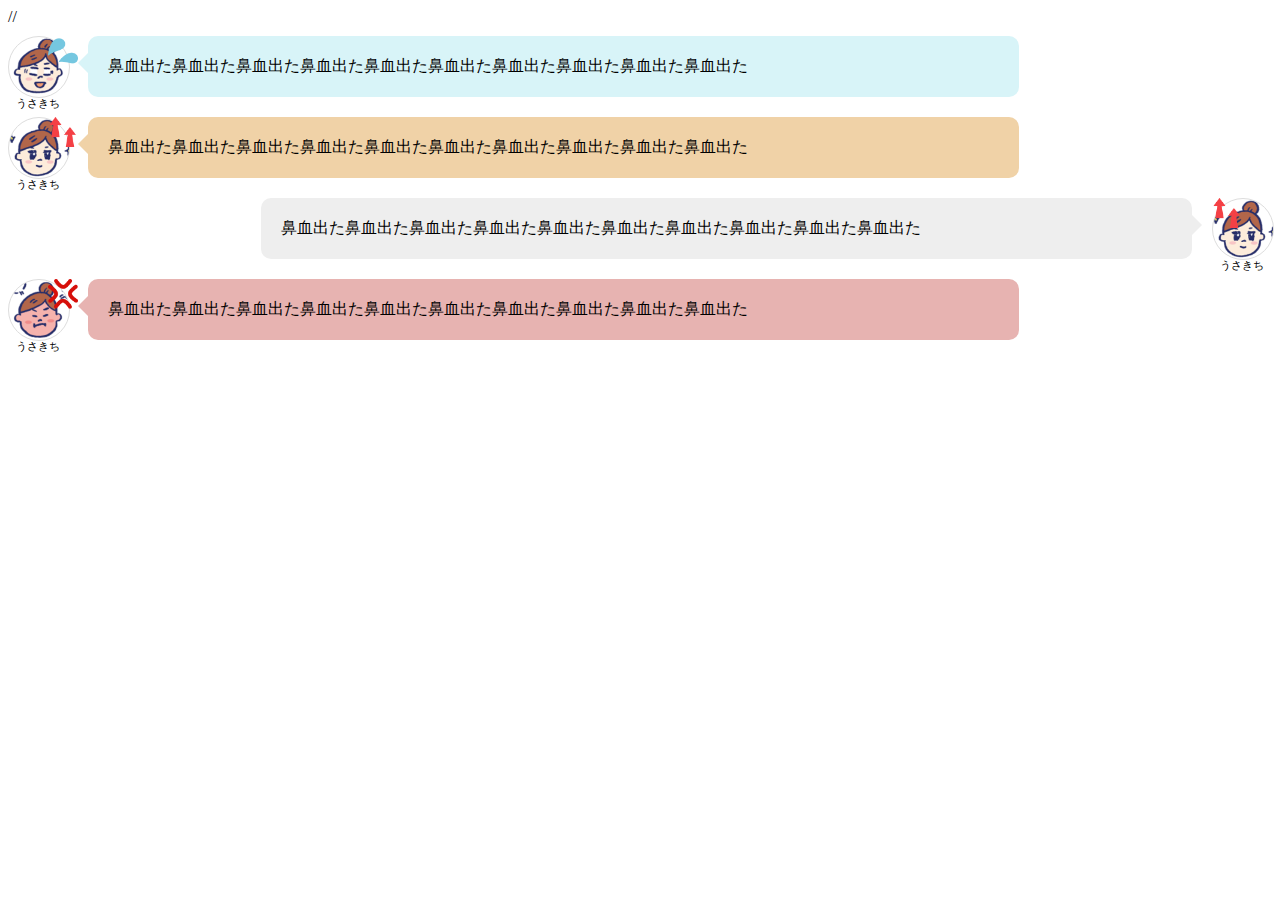
==== balloon_animetion_css/index.html @ 3f94dd19 "製作途中" ====
<html lang="ja">
<head>
  <meta charset="UTF-8"/>
  <title>twitter風チャット画面(会話方式)を記事に表示する方法 │ 3oWebCreate WEB小ネタと生活ライフハック</title>
  <link rel='stylesheet' href='style.css' type='text/css' media='all' />
  <script
  src="https://code.jquery.com/jquery-3.3.1.min.js"></script>
</head>
<body>

<section>//
  <div class="balloon__contener icon_hurry">
    <div class="balloon__left">
      <figure>
        <span class="icon_emotion"></span>
        <img src="icon/img_hurry.png" />
        <figcaption>うさきち</figcaption>
      </figure>
      <div class="balloon__text">
        鼻血出た鼻血出た鼻血出た鼻血出た鼻血出た鼻血出た鼻血出た鼻血出た鼻血出た鼻血出た
      </div>
    </div>
  </div>

  <div class="balloon__contener icon_up">
    <div class="balloon__left">
      <figure>
        <span class="icon_emotion"></span>
        <img src="icon/img_up.png" />
        <figcaption>うさきち</figcaption>
      </figure>
      <div class="balloon__text">
        鼻血出た鼻血出た鼻血出た鼻血出た鼻血出た鼻血出た鼻血出た鼻血出た鼻血出た鼻血出た
      </div>
    </div>
  </div>

  <div class="balloon__contener icon_up">
    <div class="balloon__right">
      <figure>
        <span class="icon_emotion"></span>
        <img src="icon/img_up.png" />
        <figcaption>うさきち</figcaption>
      </figure>
      <div class="balloon__text">
        鼻血出た鼻血出た鼻血出た鼻血出た鼻血出た鼻血出た鼻血出た鼻血出た鼻血出た鼻血出た
      </div>
    </div>
  </div>

  <div class="balloon__contener icon_oko">
    <div class="balloon__left">
      <figure>
        <span class="icon_emotion"></span>
        <img src="icon/img_oko.png" />
        <figcaption>うさきち</figcaption>
      </figure>
      <div class="balloon__text">
        鼻血出た鼻血出た鼻血出た鼻血出た鼻血出た鼻血出た鼻血出た鼻血出た鼻血出た鼻血出た
      </div>
    </div>
  </div>



</section>


</body>

</html>
---- balloon_animetion_css/style.css ----
@charset "UTF-8";
/*/////////////////////////////////////////////////
//チャット画面(会話方式)を記事に表示する方法
/////////////////////////////////////////////////*/
.balloon__contener {
  clear: both;
  width: 100%;
  padding: 10px 0;
}

.balloon__contener:after {
  content: ".";
  display: block;
  clear: both;
  height: 0;
  visibility: hidden;
}

.balloon__contener figure {
  width: 60px;
  position: absolute;
  padding: 0;
  margin: 0;
  top: 0;
  /* 正方形を用意 */
}

.balloon__contener figure img {
  border-radius: 50%;
  width: 60px;
  height: 60px;
  border: solid 1px #dddddd;
}

.balloon__contener figure figcaption {
  color: #000000;
  width: 60px;
  position: absolute;
  top: 60px;
  text-align: center;
  font-size: 70%;
}

.balloon__contener .balloon__left {
  width: 100%;
  position: relative;
  display: block;
  max-width: 80%;
  clear: both;
}

.balloon__contener .balloon__left figure {
  left: 0;
}

.balloon__contener .balloon__left .balloon__text {
  margin-left: 80px;
  position: relative;
  padding: 20px;
  border-radius: 10px;
  background-color: #d8f4f8;
}

.balloon__contener .balloon__left .balloon__text::after {
  content: '';
  position: absolute;
  display: block;
  width: 0;
  height: 0;
  left: -10px;
  top: 12px;
  border-right: 15px solid #d8f4f8;
  border-top: 15px solid transparent;
  border-bottom: 15px solid transparent;
}

.balloon__contener .balloon__right {
  width: 100%;
  position: relative;
  display: block;
  float: right;
  max-width: 80%;
  clear: both;
}

.balloon__contener .balloon__right .icon_emotion {
  left: 0px;
}

.balloon__contener .balloon__right figure {
  right: 0;
}

.balloon__contener .balloon__right .balloon__text {
  margin-right: 80px;
  position: relative;
  padding: 20px;
  border-radius: 10px;
  background-color: #eeeeee;
  /* 吹き出し */
}

.balloon__contener .balloon__right .balloon__text::after {
  content: '';
  position: absolute;
  display: block;
  width: 0;
  height: 0;
  right: -10px;
  top: 12px;
  border-left: 15px solid #eeeeee;
  border-top: 15px solid transparent;
  border-bottom: 15px solid transparent;
}

@media only screen and (max-width: 767px) {
  .balloon__contener .balloon__left,
  .balloon__contener .balloon__right {
    max-width: 100%;
  }
}

/*/////////////////////////////////////////////////
//チャット画面(会話方式)にアイコンを追加する方法
/////////////////////////////////////////////////*/
/* Icon Drop */
@-webkit-keyframes hvr-icon-drop {
  0% {
    opacity: 0;
  }
  50% {
    opacity: 0;
    -webkit-transform: translateY(-50%);
    transform: translateY(-50%);
  }
  51%,
  100% {
    opacity: 1;
  }
}
@keyframes hvr-icon-drop {
  0% {
    opacity: 0;
  }
  50% {
    opacity: 0;
    -webkit-transform: translateY(-50%);
    transform: translateY(-50%);
  }
  51%,
  100% {
    opacity: 1;
  }
}

@-webkit-keyframes hvr-icon-sink-away {
  0% {
    opacity: 1;
  }
  100% {
    opacity: 0;
    -webkit-transform: translateY(1em);
    transform: translateY(1em);
  }
}

@keyframes hvr-icon-sink-away {
  0% {
    opacity: 1;
  }
  100% {
    opacity: 0;
    -webkit-transform: translateY(1em);
    transform: translateY(1em);
  }
}

@-webkit-keyframes icon_hurry {
  16.65% {
    -webkit-transform: translateX(6px);
    transform: translateX(6px);
  }
  33.3% {
    -webkit-transform: translateX(-5px);
    transform: translateX(-5px);
  }
  49.95% {
    -webkit-transform: translateX(4px);
    transform: translateX(4px);
  }
  66.6% {
    -webkit-transform: translateX(-2px);
    transform: translateX(-2px);
  }
  83.25% {
    -webkit-transform: translateX(1px);
    transform: translateX(1px);
  }
  100% {
    -webkit-transform: translateX(0);
    transform: translateX(0);
  }
}

@keyframes icon_hurry {
  16.65% {
    -webkit-transform: translateX(6px);
    transform: translateX(6px);
  }
  33.3% {
    -webkit-transform: translateX(-5px);
    transform: translateX(-5px);
  }
  49.95% {
    -webkit-transform: translateX(4px);
    transform: translateX(4px);
  }
  66.6% {
    -webkit-transform: translateX(-2px);
    transform: translateX(-2px);
  }
  83.25% {
    -webkit-transform: translateX(1px);
    transform: translateX(1px);
  }
  100% {
    -webkit-transform: translateX(0);
    transform: translateX(0);
  }
}

.icon_hurry .balloon__text {
  background-color: #a5d4d8;
}

.icon_hurry .balloon__text::after {
  border-right: 15px solid #a5d4d8;
}

.icon_hurry .icon_emotion {
  width: 30px;
  height: 30px;
  position: absolute;
  top: 0px;
  left: 40px;
  background: url("./icon/icon_hurry.png") repeat-x 0 0;
  background-size: auto 100%;
  -webkit-animation: icon_hurry 1s ease-in-out infinite alternate;
  animation: icon_hurry 1s ease-in-out infinite alternate;
  padding: 0;
}

.icon_up .balloon__left .balloon__text {
  background-color: #f0d2a7;
}

.icon_up .balloon__left .balloon__text::after {
  border-right: 15px solid #f0d2a7;
}

.icon_up .icon_emotion {
  width: 30px;
  height: 30px;
  position: absolute;
  top: 0px;
  left: 40px;
  background: url("./icon/icon_up.png") repeat-x 0 0;
  background-size: auto 100%;
  -webkit-animation: hvr-icon-sink-away 1s ease-in-out infinite alternate;
  animation: hvr-icon-sink-away 1s ease-in-out infinite alternate;
  padding: 0;
}

@-webkit-keyframes icon_oko {
  50% {
    -webkit-transform: scale(1.5);
    transform: scale(1.5);
  }
}

@keyframes icon_oko {
  50% {
    -webkit-transform: scale(1.5);
    transform: scale(1.5);
  }
}

.icon_oko .balloon__left .balloon__text {
  background-color: #e7b3b1;
}

.icon_oko .balloon__left .balloon__text::after {
  border-right: 15px solid #e7b3b1;
}

.icon_oko .icon_emotion {
  width: 30px;
  height: 30px;
  position: absolute;
  top: 0px;
  left: 40px;
  background: url("./icon/icon_oko.png") repeat-x 0 0;
  background-size: auto 100%;
  -webkit-animation: icon_oko 1s ease-in-out infinite alternate;
  animation: icon_oko 1s ease-in-out infinite alternate;
  padding: 0;
}
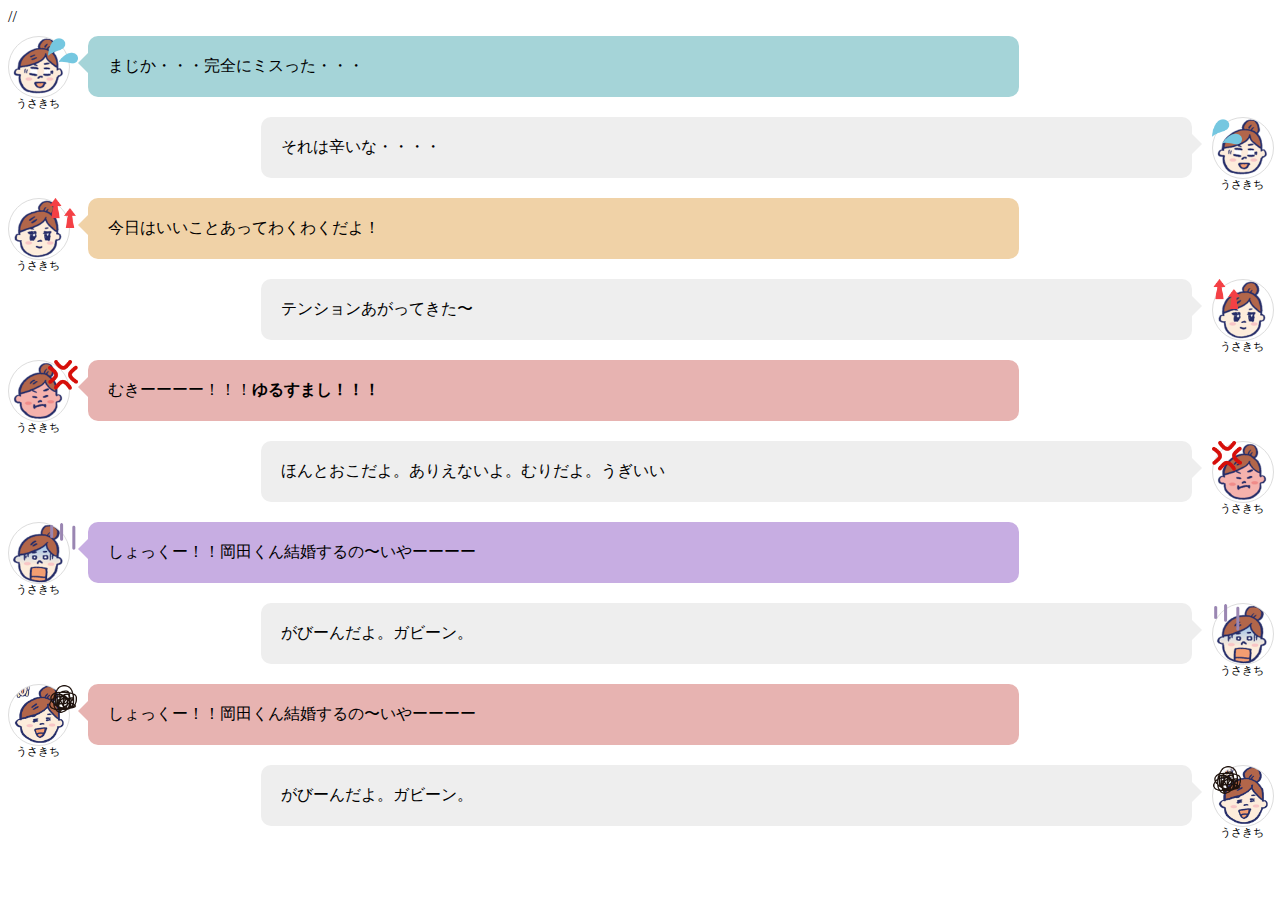
==== commit bcc1c3f5: "調整中" ====
--- a/balloon_animetion_css/index.html
+++ b/balloon_animetion_css/index.html
@@ -17,7 +17,20 @@
         <figcaption>うさきち</figcaption>
       </figure>
       <div class="balloon__text">
-        鼻血出た鼻血出た鼻血出た鼻血出た鼻血出た鼻血出た鼻血出た鼻血出た鼻血出た鼻血出た
+        まじか・・・完全にミスった・・・
+      </div>
+    </div>
+  </div>
+
+  <div class="balloon__contener icon_hurry">
+    <div class="balloon__right">
+      <figure>
+        <span class="icon_emotion"></span>
+        <img src="icon/img_hurry.png" />
+        <figcaption>うさきち</figcaption>
+      </figure>
+      <div class="balloon__text">
+        それは辛いな・・・・
       </div>
     </div>
   </div>
@@ -30,7 +43,7 @@
         <figcaption>うさきち</figcaption>
       </figure>
       <div class="balloon__text">
-        鼻血出た鼻血出た鼻血出た鼻血出た鼻血出た鼻血出た鼻血出た鼻血出た鼻血出た鼻血出た
+        今日はいいことあってわくわくだよ！
       </div>
     </div>
   </div>
@@ -43,7 +56,7 @@
         <figcaption>うさきち</figcaption>
       </figure>
       <div class="balloon__text">
-        鼻血出た鼻血出た鼻血出た鼻血出た鼻血出た鼻血出た鼻血出た鼻血出た鼻血出た鼻血出た
+        テンションあがってきた〜
       </div>
     </div>
   </div>
@@ -56,11 +69,76 @@
         <figcaption>うさきち</figcaption>
       </figure>
       <div class="balloon__text">
-        鼻血出た鼻血出た鼻血出た鼻血出た鼻血出た鼻血出た鼻血出た鼻血出た鼻血出た鼻血出た
+        むきーーーー！！！<b>ゆるすまし！！！</b>
       </div>
     </div>
   </div>
 
+  <div class="balloon__contener icon_oko">
+    <div class="balloon__right">
+      <figure>
+        <span class="icon_emotion"></span>
+        <img src="icon/img_oko.png" />
+        <figcaption>うさきち</figcaption>
+      </figure>
+      <div class="balloon__text">
+        ほんとおこだよ。ありえないよ。むりだよ。うぎいい
+      </div>
+    </div>
+  </div>
+
+  <div class="balloon__contener icon_gan">
+    <div class="balloon__left">
+      <figure>
+        <span class="icon_emotion"></span>
+        <img src="icon/img_gan.png" />
+        <figcaption>うさきち</figcaption>
+      </figure>
+      <div class="balloon__text">
+        しょっくー！！岡田くん結婚するの〜いやーーーー
+      </div>
+    </div>
+  </div>
+
+  <div class="balloon__contener icon_gan">
+    <div class="balloon__right">
+      <figure>
+        <span class="icon_emotion"></span>
+        <img src="icon/img_gan.png" />
+        <figcaption>うさきち</figcaption>
+      </figure>
+      <div class="balloon__text">
+        がびーんだよ。ガビーン。
+      </div>
+    </div>
+  </div>
+
+
+  <div class="balloon__contener icon_nazo">
+    <div class="balloon__left">
+      <figure>
+        <span class="icon_emotion"></span>
+        <img src="icon/img_nazo.png" />
+        <figcaption>うさきち</figcaption>
+      </figure>
+      <div class="balloon__text">
+        しょっくー！！岡田くん結婚するの〜いやーーーー
+      </div>
+    </div>
+  </div>
+
+  <div class="balloon__contener icon_nazo">
+    <div class="balloon__right">
+      <figure>
+        <span class="icon_emotion"></span>
+        <img src="icon/img_nazo.png" />
+        <figcaption>うさきち</figcaption>
+      </figure>
+      <div class="balloon__text">
+        がびーんだよ。ガビーン。
+      </div>
+    </div>
+  </div>
 
 
 </section>
--- a/balloon_animetion_css/style.css
+++ b/balloon_animetion_css/style.css
@@ -97,7 +97,6 @@
   padding: 20px;
   border-radius: 10px;
   background-color: #eeeeee;
-  /* 吹き出し */
 }
 
 .balloon__contener .balloon__right .balloon__text::after {
@@ -124,7 +123,7 @@
 //チャット画面(会話方式)にアイコンを追加する方法
 /////////////////////////////////////////////////*/
 /* Icon Drop */
-@-webkit-keyframes hvr-icon-drop {
+@-webkit-keyframes icon_gan {
   0% {
     opacity: 0;
   }
@@ -138,7 +137,7 @@
     opacity: 1;
   }
 }
-@keyframes hvr-icon-drop {
+@keyframes icon_gan {
   0% {
     opacity: 0;
   }
@@ -151,6 +150,27 @@
   100% {
     opacity: 1;
   }
+}
+
+.icon_gan .balloon__left .balloon__text {
+  background-color: #c7ade2;
+}
+
+.icon_gan .balloon__left .balloon__text::after {
+  border-right: 15px solid #c7ade2;
+}
+
+.icon_gan .icon_emotion {
+  width: 30px;
+  height: 30px;
+  position: absolute;
+  top: 0px;
+  left: 40px;
+  background: url("./icon/icon_gan.png") repeat-x 0 0;
+  background-size: auto 100%;
+  -webkit-animation: icon_gan 1s ease-in-out infinite alternate;
+  animation: icon_gan 1s ease-in-out infinite alternate;
+  padding: 0;
 }
 
 @-webkit-keyframes hvr-icon-sink-away {
@@ -229,11 +249,11 @@
   }
 }
 
-.icon_hurry .balloon__text {
+.icon_hurry .balloon__left .balloon__text {
   background-color: #a5d4d8;
 }
 
-.icon_hurry .balloon__text::after {
+.icon_hurry .balloon__left .balloon__text::after {
   border-right: 15px solid #a5d4d8;
 }
 
@@ -305,3 +325,54 @@
   animation: icon_oko 1s ease-in-out infinite alternate;
   padding: 0;
 }
+
+@-webkit-keyframes icon_nazo {
+  0% {
+    -webkit-transform: translateX(-6px);
+    transform: translateX(-6px);
+  }
+  50% {
+    -webkit-transform: translateY(-2px);
+    transform: translateY(-2px);
+  }
+  100% {
+    -webkit-transform: translateX(-6px);
+    transform: translateX(-6px);
+  }
+}
+
+@keyframes icon_nazo {
+  0% {
+    -webkit-transform: translateX(-6px);
+    transform: translateX(-6px);
+  }
+  50% {
+    -webkit-transform: translateY(-2px);
+    transform: translateY(-2px);
+  }
+  100% {
+    -webkit-transform: translateX(-6px);
+    transform: translateX(-6px);
+  }
+}
+
+.icon_nazo .balloon__left .balloon__text {
+  background-color: #e7b3b1;
+}
+
+.icon_nazo .balloon__left .balloon__text::after {
+  border-right: 15px solid #e7b3b1;
+}
+
+.icon_nazo .icon_emotion {
+  width: 30px;
+  height: 30px;
+  position: absolute;
+  top: 0px;
+  left: 40px;
+  background: url("./icon/icon_nazo.png") repeat-x 0 0;
+  background-size: auto 100%;
+  -webkit-animation: icon_nazo 1s ease-in-out infinite alternate;
+  animation: icon_nazo 1s ease-in-out infinite alternate;
+  padding: 0;
+}
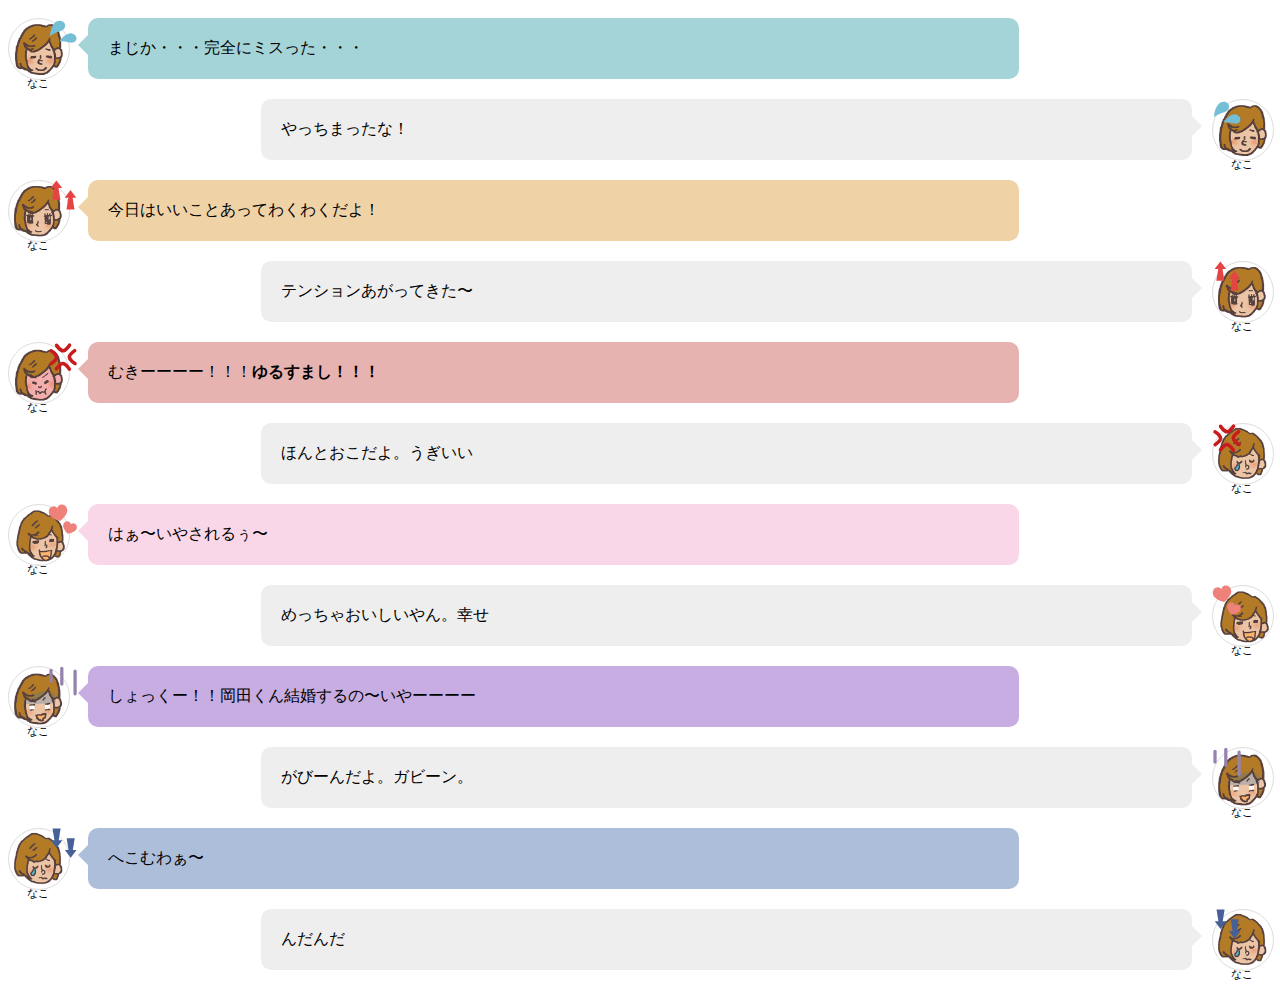
==== commit ef704a19: "おおよそ完成" ====
--- a/balloon_animetion_css/index.html
+++ b/balloon_animetion_css/index.html
@@ -8,13 +8,14 @@
 </head>
 <body>
 
-<section>//
-  <div class="balloon__contener icon_hurry">
+<!-- 汗 -->
+<section>
+  <div class="balloon__contener icon_sweat">
     <div class="balloon__left">
       <figure>
         <span class="icon_emotion"></span>
-        <img src="icon/img_hurry.png" />
-        <figcaption>うさきち</figcaption>
+        <img src="icon/img_sweat.png" />
+        <figcaption>なこ</figcaption>
       </figure>
       <div class="balloon__text">
         まじか・・・完全にミスった・・・
@@ -22,25 +23,26 @@
     </div>
   </div>
 
-  <div class="balloon__contener icon_hurry">
+  <div class="balloon__contener icon_sweat">
     <div class="balloon__right">
       <figure>
         <span class="icon_emotion"></span>
-        <img src="icon/img_hurry.png" />
-        <figcaption>うさきち</figcaption>
+        <img src="icon/img_sweat.png" />
+        <figcaption>なこ</figcaption>
       </figure>
       <div class="balloon__text">
-        それは辛いな・・・・
+        やっちまったな！
       </div>
     </div>
   </div>
 
+  <!-- 気分UP -->
   <div class="balloon__contener icon_up">
     <div class="balloon__left">
       <figure>
         <span class="icon_emotion"></span>
         <img src="icon/img_up.png" />
-        <figcaption>うさきち</figcaption>
+        <figcaption>なこ</figcaption>
       </figure>
       <div class="balloon__text">
         今日はいいことあってわくわくだよ！
@@ -53,7 +55,7 @@
       <figure>
         <span class="icon_emotion"></span>
         <img src="icon/img_up.png" />
-        <figcaption>うさきち</figcaption>
+        <figcaption>なこ</figcaption>
       </figure>
       <div class="balloon__text">
         テンションあがってきた〜
@@ -61,12 +63,13 @@
     </div>
   </div>
 
-  <div class="balloon__contener icon_oko">
+  <!-- 怒る -->
+  <div class="balloon__contener icon_angry">
     <div class="balloon__left">
       <figure>
         <span class="icon_emotion"></span>
-        <img src="icon/img_oko.png" />
-        <figcaption>うさきち</figcaption>
+        <img src="icon/img_angry.png" />
+        <figcaption>なこ</figcaption>
       </figure>
       <div class="balloon__text">
         むきーーーー！！！<b>ゆるすまし！！！</b>
@@ -74,25 +77,53 @@
     </div>
   </div>
 
-  <div class="balloon__contener icon_oko">
+  <div class="balloon__contener icon_angry">
     <div class="balloon__right">
       <figure>
         <span class="icon_emotion"></span>
-        <img src="icon/img_oko.png" />
-        <figcaption>うさきち</figcaption>
+        <img src="icon/img_down.png" />
+        <figcaption>なこ</figcaption>
       </figure>
       <div class="balloon__text">
-        ほんとおこだよ。ありえないよ。むりだよ。うぎいい
+        ほんとおこだよ。うぎいい
       </div>
     </div>
   </div>
 
-  <div class="balloon__contener icon_gan">
+  <!-- 怒る -->
+  <div class="balloon__contener icon_heart">
     <div class="balloon__left">
       <figure>
         <span class="icon_emotion"></span>
-        <img src="icon/img_gan.png" />
-        <figcaption>うさきち</figcaption>
+        <img src="icon/img_heart.png" />
+        <figcaption>なこ</figcaption>
+      </figure>
+      <div class="balloon__text">
+        はぁ〜いやされるぅ〜
+      </div>
+    </div>
+  </div>
+
+  <div class="balloon__contener icon_heart">
+    <div class="balloon__right">
+      <figure>
+        <span class="icon_emotion"></span>
+        <img src="icon/img_heart.png" />
+        <figcaption>なこ</figcaption>
+      </figure>
+      <div class="balloon__text">
+        めっちゃおいしいやん。幸せ
+      </div>
+    </div>
+  </div>
+
+  <!-- 怒る -->
+  <div class="balloon__contener icon_shock">
+    <div class="balloon__left">
+      <figure>
+        <span class="icon_emotion"></span>
+        <img src="icon/img_shock.png" />
+        <figcaption>なこ</figcaption>
       </figure>
       <div class="balloon__text">
         しょっくー！！岡田くん結婚するの〜いやーーーー
@@ -100,12 +131,12 @@
     </div>
   </div>
 
-  <div class="balloon__contener icon_gan">
+  <div class="balloon__contener icon_shock">
     <div class="balloon__right">
       <figure>
         <span class="icon_emotion"></span>
-        <img src="icon/img_gan.png" />
-        <figcaption>うさきち</figcaption>
+        <img src="icon/img_shock.png" />
+        <figcaption>なこ</figcaption>
       </figure>
       <div class="balloon__text">
         がびーんだよ。ガビーン。
@@ -113,36 +144,34 @@
     </div>
   </div>
 
-
-  <div class="balloon__contener icon_nazo">
+  <!-- 気分ダウン -->
+  <div class="balloon__contener img_down">
     <div class="balloon__left">
       <figure>
         <span class="icon_emotion"></span>
-        <img src="icon/img_nazo.png" />
-        <figcaption>うさきち</figcaption>
+        <img src="icon/img_down.png" />
+        <figcaption>なこ</figcaption>
       </figure>
       <div class="balloon__text">
-        しょっくー！！岡田くん結婚するの〜いやーーーー
+        へこむわぁ〜
       </div>
     </div>
   </div>
 
-  <div class="balloon__contener icon_nazo">
+  <div class="balloon__contener img_down">
     <div class="balloon__right">
       <figure>
         <span class="icon_emotion"></span>
-        <img src="icon/img_nazo.png" />
-        <figcaption>うさきち</figcaption>
+        <img src="icon/img_down.png" />
+        <figcaption>なこ</figcaption>
       </figure>
       <div class="balloon__text">
-        がびーんだよ。ガビーン。
+        んだんだ
       </div>
     </div>
   </div>
 
-
 </section>
-
 
 </body>
 
--- a/balloon_animetion_css/style.css
+++ b/balloon_animetion_css/style.css
@@ -39,6 +39,7 @@
   top: 60px;
   text-align: center;
   font-size: 70%;
+  line-height: 100%;
 }
 
 .balloon__contener .balloon__left {
@@ -62,7 +63,7 @@
 }
 
 .balloon__contener .balloon__left .balloon__text::after {
-  content: '';
+  content: "";
   position: absolute;
   display: block;
   width: 0;
@@ -83,10 +84,6 @@
   clear: both;
 }
 
-.balloon__contener .balloon__right .icon_emotion {
-  left: 0px;
-}
-
 .balloon__contener .balloon__right figure {
   right: 0;
 }
@@ -122,8 +119,22 @@
 /*/////////////////////////////////////////////////
 //チャット画面(会話方式)にアイコンを追加する方法
 /////////////////////////////////////////////////*/
-/* Icon Drop */
-@-webkit-keyframes icon_gan {
+.balloon__contener .icon_emotion {
+  width: 30px;
+  height: 30px;
+  position: absolute;
+  top: 0px;
+  left: 40px;
+  background-size: auto 100%;
+  padding: 0;
+}
+
+.balloon__contener .balloon__right .icon_emotion {
+  left: 0px;
+}
+
+/*//// ガーン /////*/
+@-webkit-keyframes icon_shock {
   0% {
     opacity: 0;
   }
@@ -137,7 +148,7 @@
     opacity: 1;
   }
 }
-@keyframes icon_gan {
+@keyframes icon_shock {
   0% {
     opacity: 0;
   }
@@ -152,50 +163,22 @@
   }
 }
 
-.icon_gan .balloon__left .balloon__text {
+.icon_shock .balloon__left .balloon__text {
   background-color: #c7ade2;
 }
 
-.icon_gan .balloon__left .balloon__text::after {
+.icon_shock .balloon__left .balloon__text::after {
   border-right: 15px solid #c7ade2;
 }
 
-.icon_gan .icon_emotion {
-  width: 30px;
-  height: 30px;
-  position: absolute;
-  top: 0px;
-  left: 40px;
-  background: url("./icon/icon_gan.png") repeat-x 0 0;
-  background-size: auto 100%;
-  -webkit-animation: icon_gan 1s ease-in-out infinite alternate;
-  animation: icon_gan 1s ease-in-out infinite alternate;
-  padding: 0;
-}
-
-@-webkit-keyframes hvr-icon-sink-away {
-  0% {
-    opacity: 1;
-  }
-  100% {
-    opacity: 0;
-    -webkit-transform: translateY(1em);
-    transform: translateY(1em);
-  }
-}
-
-@keyframes hvr-icon-sink-away {
-  0% {
-    opacity: 1;
-  }
-  100% {
-    opacity: 0;
-    -webkit-transform: translateY(1em);
-    transform: translateY(1em);
-  }
-}
-
-@-webkit-keyframes icon_hurry {
+.icon_shock .icon_emotion {
+  background: url("./icon/icon_shock.svg") repeat-x 0 0;
+  -webkit-animation: icon_shock 1s ease-in-out infinite alternate;
+  animation: icon_shock 1s ease-in-out infinite alternate;
+}
+
+/*//// 汗 /////*/
+@-webkit-keyframes icon_sweat {
   16.65% {
     -webkit-transform: translateX(6px);
     transform: translateX(6px);
@@ -221,8 +204,7 @@
     transform: translateX(0);
   }
 }
-
-@keyframes icon_hurry {
+@keyframes icon_sweat {
   16.65% {
     -webkit-transform: translateX(6px);
     transform: translateX(6px);
@@ -249,25 +231,40 @@
   }
 }
 
-.icon_hurry .balloon__left .balloon__text {
+.icon_sweat .balloon__left .balloon__text {
   background-color: #a5d4d8;
 }
 
-.icon_hurry .balloon__left .balloon__text::after {
+.icon_sweat .balloon__left .balloon__text::after {
   border-right: 15px solid #a5d4d8;
 }
 
-.icon_hurry .icon_emotion {
-  width: 30px;
-  height: 30px;
-  position: absolute;
-  top: 0px;
-  left: 40px;
-  background: url("./icon/icon_hurry.png") repeat-x 0 0;
-  background-size: auto 100%;
-  -webkit-animation: icon_hurry 1s ease-in-out infinite alternate;
-  animation: icon_hurry 1s ease-in-out infinite alternate;
-  padding: 0;
+.icon_sweat .icon_emotion {
+  background: url("./icon/icon_sweat.svg") repeat-x 0 0;
+  -webkit-animation: icon_sweat 1s ease-in-out infinite alternate;
+  animation: icon_sweat 1s ease-in-out infinite alternate;
+}
+
+/*//// 気分UP /////*/
+@-webkit-keyframes icon_up {
+  0% {
+    opacity: 1;
+  }
+  100% {
+    opacity: 0;
+    -webkit-transform: translateY(1em);
+    transform: translateY(1em);
+  }
+}
+@keyframes icon_up {
+  0% {
+    opacity: 1;
+  }
+  100% {
+    opacity: 0;
+    -webkit-transform: translateY(1em);
+    transform: translateY(1em);
+  }
 }
 
 .icon_up .balloon__left .balloon__text {
@@ -279,100 +276,107 @@
 }
 
 .icon_up .icon_emotion {
-  width: 30px;
-  height: 30px;
-  position: absolute;
-  top: 0px;
-  left: 40px;
-  background: url("./icon/icon_up.png") repeat-x 0 0;
-  background-size: auto 100%;
-  -webkit-animation: hvr-icon-sink-away 1s ease-in-out infinite alternate;
-  animation: hvr-icon-sink-away 1s ease-in-out infinite alternate;
-  padding: 0;
-}
-
-@-webkit-keyframes icon_oko {
+  background: url("./icon/icon_up.svg") repeat-x 0 0;
+  -webkit-animation: icon_up 1s ease-in-out infinite alternate;
+  animation: icon_up 1s ease-in-out infinite alternate;
+}
+
+/*//// 怒る /////*/
+@-webkit-keyframes icon_angry {
   50% {
     -webkit-transform: scale(1.5);
     transform: scale(1.5);
   }
 }
-
-@keyframes icon_oko {
+@keyframes icon_angry {
   50% {
     -webkit-transform: scale(1.5);
     transform: scale(1.5);
   }
 }
 
-.icon_oko .balloon__left .balloon__text {
+.icon_angry .balloon__left .balloon__text {
   background-color: #e7b3b1;
 }
 
-.icon_oko .balloon__left .balloon__text::after {
+.icon_angry .balloon__left .balloon__text::after {
   border-right: 15px solid #e7b3b1;
 }
 
-.icon_oko .icon_emotion {
-  width: 30px;
-  height: 30px;
-  position: absolute;
-  top: 0px;
-  left: 40px;
-  background: url("./icon/icon_oko.png") repeat-x 0 0;
-  background-size: auto 100%;
-  -webkit-animation: icon_oko 1s ease-in-out infinite alternate;
-  animation: icon_oko 1s ease-in-out infinite alternate;
-  padding: 0;
-}
-
-@-webkit-keyframes icon_nazo {
-  0% {
-    -webkit-transform: translateX(-6px);
-    transform: translateX(-6px);
-  }
-  50% {
-    -webkit-transform: translateY(-2px);
-    transform: translateY(-2px);
-  }
-  100% {
-    -webkit-transform: translateX(-6px);
-    transform: translateX(-6px);
-  }
-}
-
-@keyframes icon_nazo {
-  0% {
-    -webkit-transform: translateX(-6px);
-    transform: translateX(-6px);
-  }
-  50% {
-    -webkit-transform: translateY(-2px);
-    transform: translateY(-2px);
-  }
-  100% {
-    -webkit-transform: translateX(-6px);
-    transform: translateX(-6px);
-  }
-}
-
-.icon_nazo .balloon__left .balloon__text {
-  background-color: #e7b3b1;
-}
-
-.icon_nazo .balloon__left .balloon__text::after {
-  border-right: 15px solid #e7b3b1;
-}
-
-.icon_nazo .icon_emotion {
-  width: 30px;
-  height: 30px;
-  position: absolute;
-  top: 0px;
-  left: 40px;
-  background: url("./icon/icon_nazo.png") repeat-x 0 0;
-  background-size: auto 100%;
-  -webkit-animation: icon_nazo 1s ease-in-out infinite alternate;
-  animation: icon_nazo 1s ease-in-out infinite alternate;
-  padding: 0;
-}
+.icon_angry .icon_emotion {
+  background: url("./icon/icon_angry.svg") repeat-x 0 0;
+  -webkit-animation: icon_angry 1s ease-in-out infinite alternate;
+  animation: icon_angry 1s ease-in-out infinite alternate;
+}
+
+/*//// ハート /////*/
+@-webkit-keyframes icon_heart {
+  50% {
+    -webkit-transform: scale(1.5);
+    transform: scale(1.5);
+  }
+}
+@keyframes icon_heart {
+  50% {
+    -webkit-transform: scale(1.5);
+    transform: scale(1.5);
+  }
+}
+
+.icon_heart .balloon__left .balloon__text {
+  background-color: #f9d7e8;
+}
+
+.icon_heart .balloon__left .balloon__text::after {
+  border-right: 15px solid #f9d7e8;
+}
+
+.icon_heart .icon_emotion {
+  background: url("./icon/icon_heart.svg") repeat-x 0 0;
+  -webkit-animation: icon_heart 1s ease-in-out infinite alternate;
+  animation: icon_heart 1s ease-in-out infinite alternate;
+}
+
+/*//// 気分ダウン /////*/
+@-webkit-keyframes img_down {
+  0% {
+    opacity: 0;
+  }
+  50% {
+    opacity: 0;
+    -webkit-transform: translateY(-50%);
+    transform: translateY(-50%);
+  }
+  51%,
+  100% {
+    opacity: 1;
+  }
+}
+@keyframes img_down {
+  0% {
+    opacity: 0;
+  }
+  50% {
+    opacity: 0;
+    -webkit-transform: translateY(-50%);
+    transform: translateY(-50%);
+  }
+  51%,
+  100% {
+    opacity: 1;
+  }
+}
+
+.img_down .balloon__left .balloon__text {
+  background-color: #adbedb;
+}
+
+.img_down .balloon__left .balloon__text::after {
+  border-right: 15px solid #adbedb;
+}
+
+.img_down .icon_emotion {
+  background: url("./icon/icon_down.svg") repeat-x 0 0;
+  -webkit-animation: img_down 1.3s ease-in-out infinite alternate;
+  animation: img_down 1.3s ease-in-out infinite alternate;
+}
